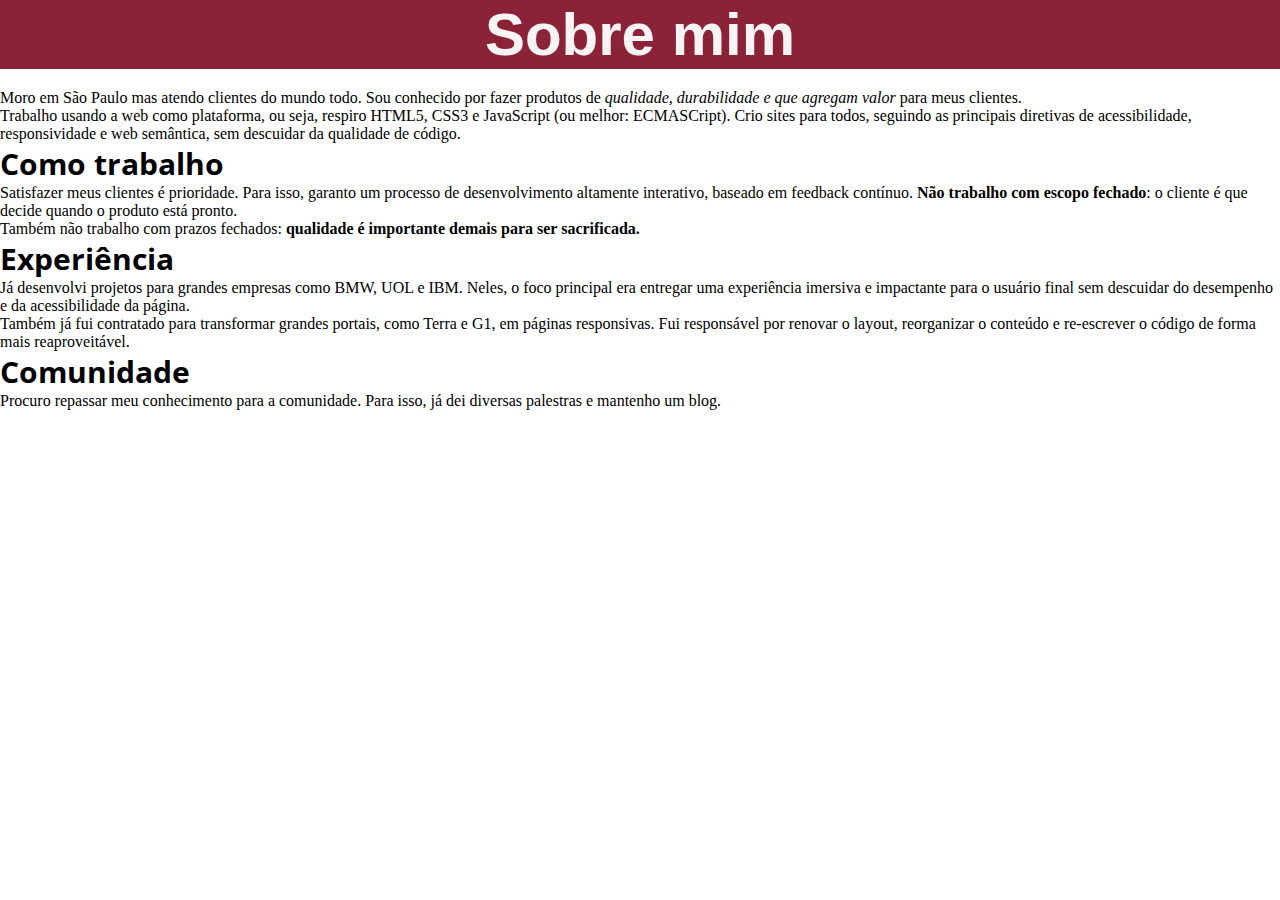
==== index.html @ a2b90e16 "porftolio e bllog" ====
<!DOCTYPE html>

<html lang="pt-br">
    <head>
        <title>Biografia - João da Silva</title>
        <meta charset="UTF-8">
        <link rel="icon" href="favicon.png">
        <link rel="stylesheet" href="index.css">
    </head>
    <body>
        <h1>Sobre mim</h1>

        <p>Moro em São Paulo mas atendo clientes do mundo todo. Sou conhecido por fazer produtos de <em>qualidade, durabilidade e que
        agregam valor</em> para meus clientes.</p>

        <p>Trabalho usando a web como plataforma, ou seja, respiro HTML5, CSS3 e JavaScript (ou melhor: ECMASCript). Crio sites
        para todos, seguindo as principais diretivas de acessibilidade, responsividade e web semântica, sem descuidar da
        qualidade de código.</p>

        <h2>Como trabalho</h2>

        <p>Satisfazer meus clientes é prioridade. Para isso, garanto um processo de desenvolvimento altamente interativo, baseado
        em feedback contínuo. <strong>Não trabalho com escopo fechado</strong>: o cliente é que decide quando o produto está pronto.</p>

        <p>Também não trabalho com prazos fechados: <strong>qualidade é importante demais para ser sacrificada.</strong></p>

        <h2>Experiência</h2>

        <p>Já desenvolvi projetos para grandes empresas como BMW, UOL e IBM. Neles, o foco principal era entregar uma experiência
        imersiva e impactante para o usuário final sem descuidar do desempenho e da acessibilidade da página.</p>

        <p>Também já fui contratado para transformar grandes portais, como Terra e G1, em páginas responsivas. Fui responsável por
        renovar o layout, reorganizar o conteúdo e re-escrever o código de forma mais reaproveitável.</p>

        <h2>Comunidade</h2>

        <p>Procuro repassar meu conhecimento para a comunidade. Para isso, já dei diversas palestras e mantenho um blog.</p>
    </body>


</html>
---- index.css ----
@import url('https://fonts.googleapis.com/css2?family=Labrada:wght@400;600&family=Montserrat:wght@600&family=Open+Sans:wght@500;600&display=swap');
* {
    margin: 0;
    padding: 0;
}

h1 {
    font-size: 60px;
    background-color: rgb(139, 35, 56);
    color: #fffffff1;
    text-align: center;
    margin-bottom: 20PX;
    font-family: Arial, Helvetica, sans-serif;
}

h2 {
    font-size: 30px;
    font-family: 'Open Sans', sans-serif;
    
}
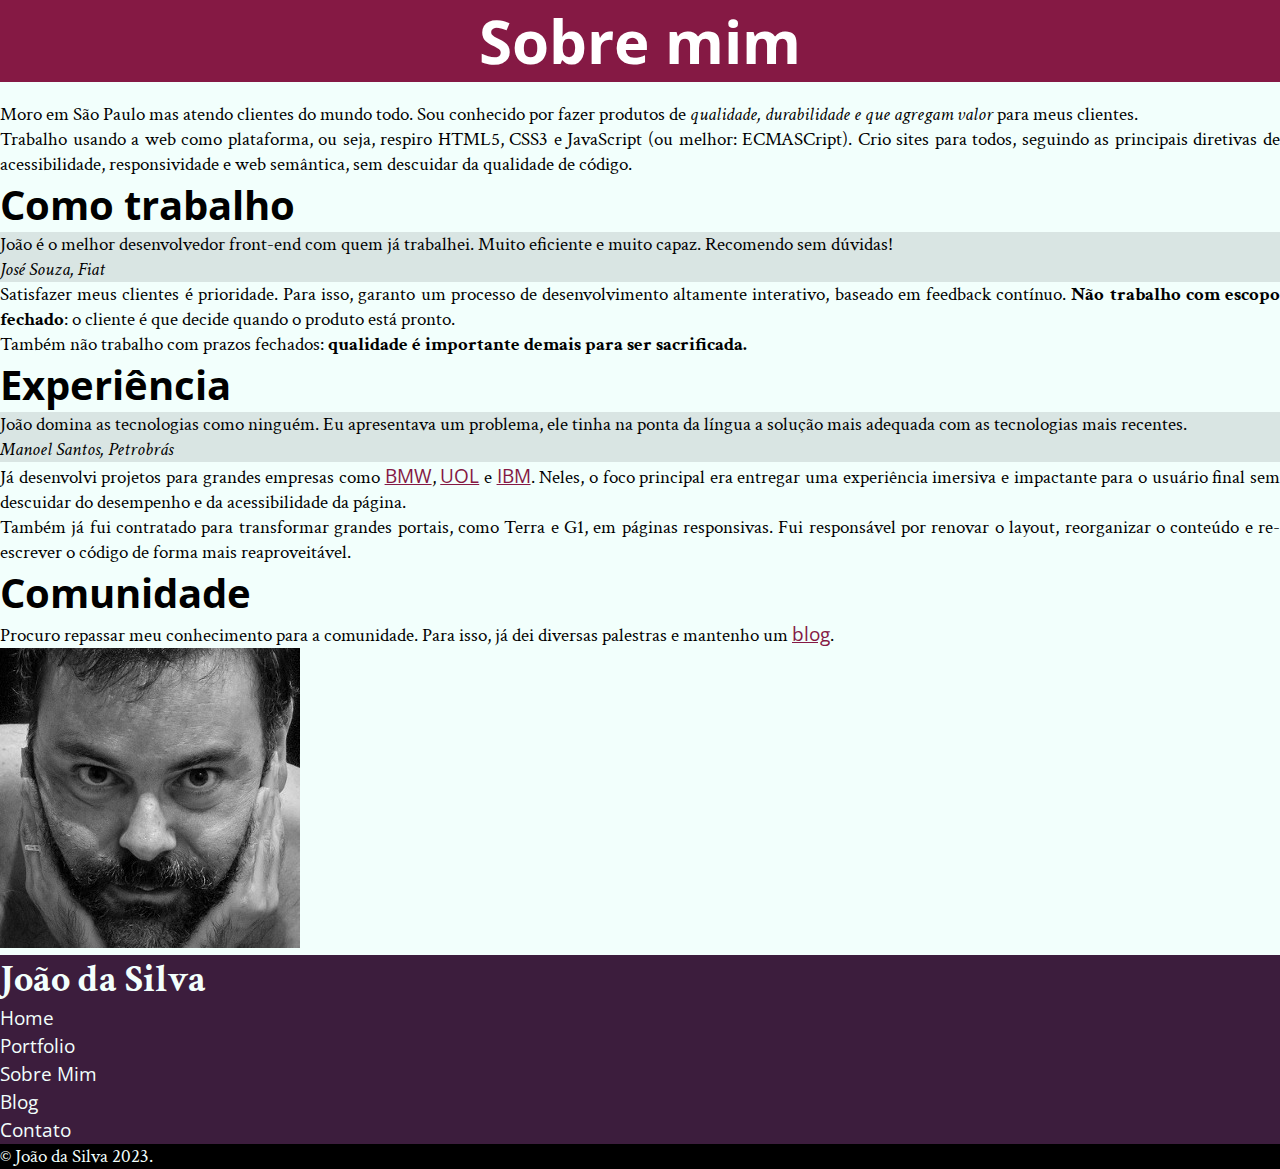
==== commit f2776659: "atualização do blog e index-bio incluindo nav, copyart, footer" ====
--- a/index.html
+++ b/index.html
@@ -8,34 +8,69 @@
         <link rel="stylesheet" href="index.css">
     </head>
     <body>
-        <h1>Sobre mim</h1>
 
-        <p>Moro em São Paulo mas atendo clientes do mundo todo. Sou conhecido por fazer produtos de <em>qualidade, durabilidade e que
-        agregam valor</em> para meus clientes.</p>
+        <main>
+            <h1>Sobre mim</h1>
 
-        <p>Trabalho usando a web como plataforma, ou seja, respiro HTML5, CSS3 e JavaScript (ou melhor: ECMASCript). Crio sites
-        para todos, seguindo as principais diretivas de acessibilidade, responsividade e web semântica, sem descuidar da
-        qualidade de código.</p>
+            <p>Moro em São Paulo mas atendo clientes do mundo todo. Sou conhecido por fazer produtos de <em>qualidade, durabilidade e que
+            agregam valor</em> para meus clientes.</p>
 
-        <h2>Como trabalho</h2>
+            <p>Trabalho usando a web como plataforma, ou seja, respiro HTML5, CSS3 e JavaScript (ou melhor: ECMASCript). Crio sites
+            para todos, seguindo as principais diretivas de acessibilidade, responsividade e web semântica, sem descuidar da
+            qualidade de código.</p>
 
-        <p>Satisfazer meus clientes é prioridade. Para isso, garanto um processo de desenvolvimento altamente interativo, baseado
-        em feedback contínuo. <strong>Não trabalho com escopo fechado</strong>: o cliente é que decide quando o produto está pronto.</p>
+            <h2>Como trabalho</h2>
 
-        <p>Também não trabalho com prazos fechados: <strong>qualidade é importante demais para ser sacrificada.</strong></p>
+            <blockquote>
+                <p>João é o melhor desenvolvedor front-end com quem já trabalhei. Muito eficiente e muito capaz. Recomendo sem dúvidas!</p>
+                <cite>José Souza, Fiat</cite>
+            </blockquote>   
+ 
+            <p>Satisfazer meus clientes é prioridade. Para isso, garanto um processo de desenvolvimento altamente interativo, baseado
+            em feedback contínuo. <strong>Não trabalho com escopo fechado</strong>: o cliente é que decide quando o produto está pronto.</p>
 
-        <h2>Experiência</h2>
+            <p>Também não trabalho com prazos fechados: <strong>qualidade é importante demais para ser sacrificada.</strong></p>
 
-        <p>Já desenvolvi projetos para grandes empresas como BMW, UOL e IBM. Neles, o foco principal era entregar uma experiência
-        imersiva e impactante para o usuário final sem descuidar do desempenho e da acessibilidade da página.</p>
+            <h2>Experiência</h2>
 
-        <p>Também já fui contratado para transformar grandes portais, como Terra e G1, em páginas responsivas. Fui responsável por
-        renovar o layout, reorganizar o conteúdo e re-escrever o código de forma mais reaproveitável.</p>
+            <blockquote>
+                <p>João domina as tecnologias como ninguém. Eu apresentava um problema, ele tinha na ponta da língua a solução mais
+                adequada com as tecnologias mais recentes.</p>
+                <cite>Manoel Santos, Petrobrás</cite>
+            </blockquote>
 
-        <h2>Comunidade</h2>
+            <p>Já desenvolvi projetos para grandes empresas como <a href="https://www.bmw.com">BMW</a>, <a href="https://www.uol.com.br">UOL</a> e <a href="https:www.ibm.com.br">IBM</a>. Neles, o foco principal era entregar uma experiência
+            imersiva e impactante para o usuário final sem descuidar do desempenho e da acessibilidade da página.</p>
 
-        <p>Procuro repassar meu conhecimento para a comunidade. Para isso, já dei diversas palestras e mantenho um blog.</p>
+            <p>Também já fui contratado para transformar grandes portais, como Terra e G1, em páginas responsivas. Fui responsável por
+            renovar o layout, reorganizar o conteúdo e re-escrever o código de forma mais reaproveitável.</p>
+
+            <h2>Comunidade</h2>
+
+            <p>Procuro repassar meu conhecimento para a comunidade. Para isso, já dei diversas palestras e mantenho um <a href="/blog.html">blog</a>.</p>
+        </main>
+
+        <img src="eu.jpg" alt="Foto preto e branca de João da Silva">
+        
+        <aside>
+            <nav>
+                <h1>João da Silva</h1>
+                <ul>
+                    <li><a href= "index.html">Home</a></li>
+                    <li><a href="portfolio.html">Portfolio</a></li>
+                    <li><a href="bio.html">Sobre Mim</a></li>
+                    <li><a href="/blog.html">Blog</a></li>
+                    <li><a href="contato.html">Contato</a></li>
+                </ul>
+            </nav>
+        </aside>
+        
+        <footer id="copy">
+            &copy; João da Silva 2023.
+        </footer>
+
     </body>
 
 
+
 </html>--- a/index.css
+++ b/index.css
@@ -1,20 +1,62 @@
 @import url('https://fonts.googleapis.com/css2?family=Labrada:wght@400;600&family=Montserrat:wght@600&family=Open+Sans:wght@500;600&display=swap');
+@import url('https://fonts.googleapis.com/css2?family=Crimson+Text:wght@600&family=Labrada:wght@400;600&family=Montserrat:wght@600&family=Open+Sans:wght@500;600&display=swap');
 * {
     margin: 0;
     padding: 0;
 }
 
-h1 {
+body {
+    background-color: #F2FFFC;
+    font-family: 'Crimson Text', serif;
+    font-size: 120%;
+}
+
+main h1 {
     font-size: 60px;
-    background-color: rgb(139, 35, 56);
-    color: #fffffff1;
+    background-color: #851944;
+    color: #FFF;
     text-align: center;
     margin-bottom: 20PX;
-    font-family: Arial, Helvetica, sans-serif;
+    font-family:'Open Sans', sans-serif;
 }
 
 h2 {
-    font-size: 30px;
+    font-size: 40px;
     font-family: 'Open Sans', sans-serif;
-    
+}
+
+main p a {
+   color:#851944;
+   font-family: 'Open Sans', sans-serif;
+}
+
+p{
+    text-align: justify;
+}
+
+blockquote {
+    background-color:#D9E5E3 ;
+}
+
+aside {
+    background-color: #3C1D3D;
+    color:#F2FFFC ;
+}
+
+li a {
+    text-decoration: none;
+    font-family: 'Open Sans',sans-serif;
+}
+
+nav a {
+    color: #F2FFFC;
+}
+
+#copy {
+    background-color: black;
+    color:#F2FFFC ;
+}
+
+article footer a {
+    background-color: #FFF;
 }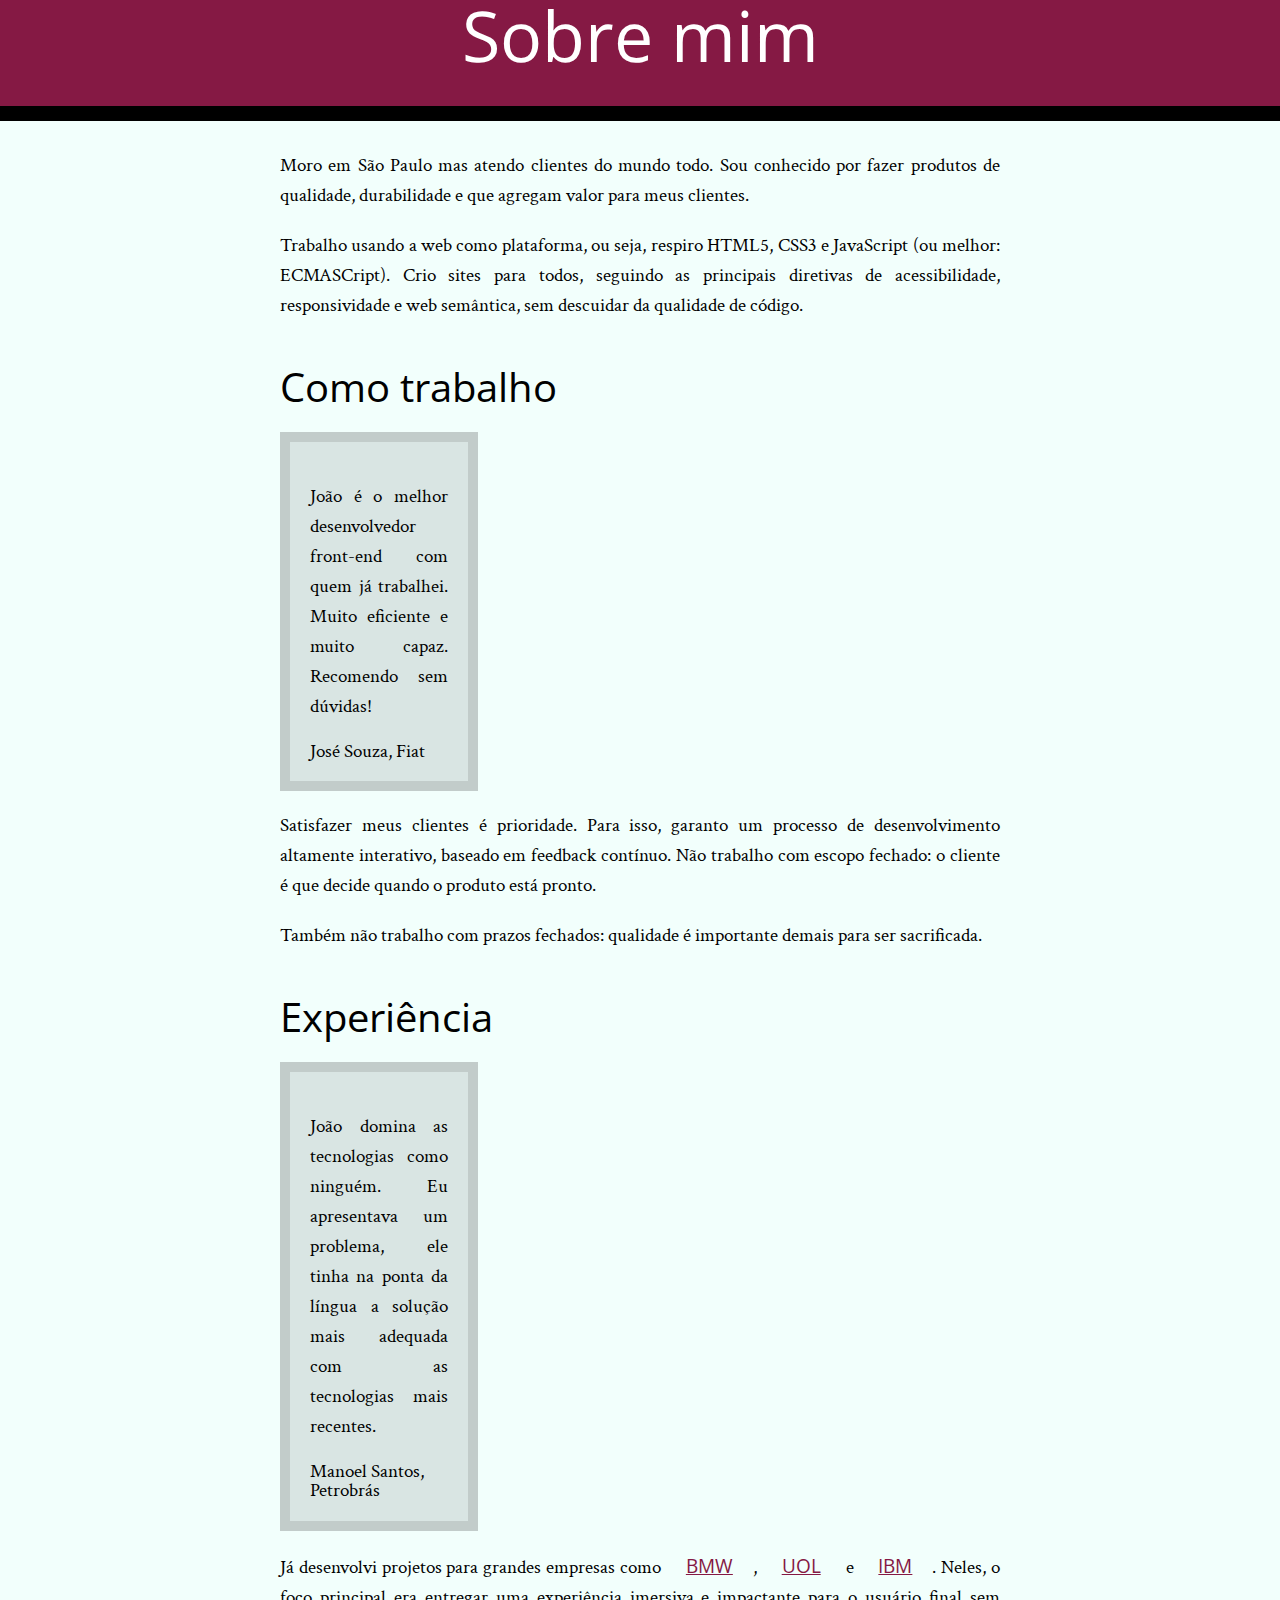
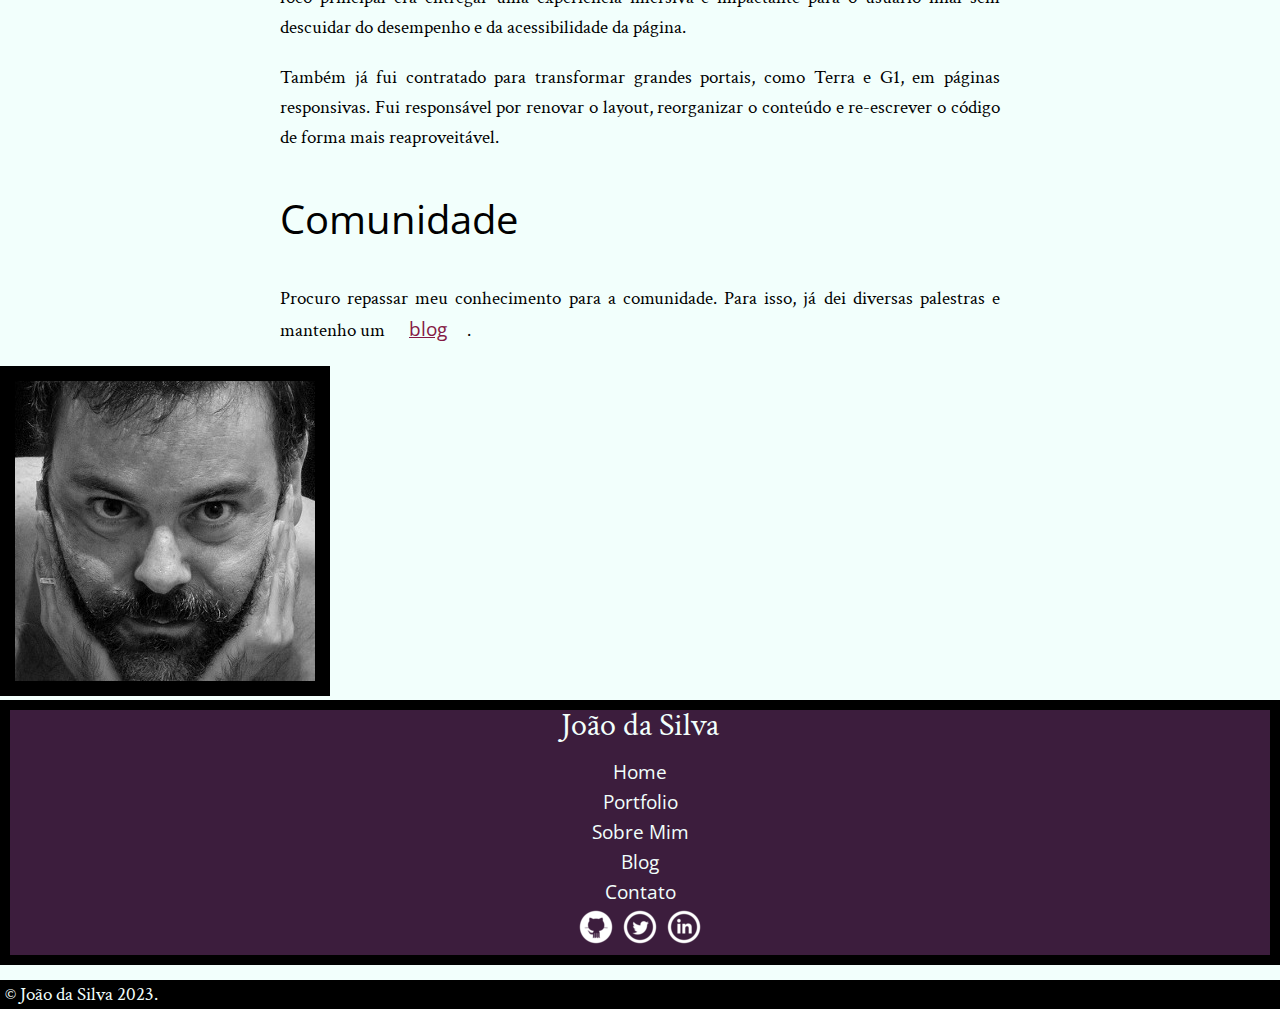
==== commit cfc217d2: "inclusao de bordas em imagens, citacoes, copyart, referenciar icones para links" ====
--- a/index.html
+++ b/index.html
@@ -5,64 +5,80 @@
         <title>Biografia - João da Silva</title>
         <meta charset="UTF-8">
         <link rel="icon" href="favicon.png">
+        <link rel="stylesheet" href="reset.css">
         <link rel="stylesheet" href="index.css">
+        
     </head>
     <body>
 
         <main>
             <h1>Sobre mim</h1>
 
-            <p>Moro em São Paulo mas atendo clientes do mundo todo. Sou conhecido por fazer produtos de <em>qualidade, durabilidade e que
-            agregam valor</em> para meus clientes.</p>
+            <div>
+                <p>Moro em São Paulo mas atendo clientes do mundo todo. Sou conhecido por fazer produtos de <em>qualidade, durabilidade e que
+                agregam valor</em> para meus clientes.</p>
+    
+                <p>Trabalho usando a web como plataforma, ou seja, respiro HTML5, CSS3 e JavaScript (ou melhor: ECMASCript). Crio sites
+                para todos, seguindo as principais diretivas de acessibilidade, responsividade e web semântica, sem descuidar da
+                qualidade de código.</p>
+    
+                <h2>Como trabalho</h2>
+    
+                <blockquote>
+                    <p>João é o melhor desenvolvedor front-end com quem já trabalhei. Muito eficiente e muito capaz. Recomendo sem dúvidas!</p>
+                    
+                    <cite>José Souza, Fiat</cite>
+                </blockquote>   
+     
+                <p>Satisfazer meus clientes é prioridade. Para isso, garanto um processo de desenvolvimento altamente interativo, baseado
+                em feedback contínuo. <strong>Não trabalho com escopo fechado</strong>: o cliente é que decide quando o produto está pronto.</p>
+    
+                <p>Também não trabalho com prazos fechados: <strong>qualidade é importante demais para ser sacrificada.</strong></p>
+    
+                <h2>Experiência</h2>
+    
+                <blockquote>
+                    <p>João domina as tecnologias como ninguém. Eu apresentava um problema, ele tinha na ponta da língua a solução mais
+                    adequada com as tecnologias mais recentes.</p>
+    
+                    <cite>Manoel Santos, Petrobrás</cite>
+                </blockquote>
+    
+                <p>Já desenvolvi projetos para grandes empresas como <a href="https://www.bmw.com">BMW</a>, <a href="https://www.uol.com.br">UOL</a> e <a href="https:www.ibm.com.br">IBM</a>. Neles, o foco principal era entregar uma experiência
+                imersiva e impactante para o usuário final sem descuidar do desempenho e da acessibilidade da página.</p>
+    
+                <p>Também já fui contratado para transformar grandes portais, como Terra e G1, em páginas responsivas. Fui responsável por
+                renovar o layout, reorganizar o conteúdo e re-escrever o código de forma mais reaproveitável.</p>
+    
+                <h2>Comunidade</h2>
+    
+                <p>Procuro repassar meu conhecimento para a comunidade. Para isso, já dei diversas palestras e mantenho um <a href="/blog.html">blog</a>.</p>
+           
+            </div>
 
-            <p>Trabalho usando a web como plataforma, ou seja, respiro HTML5, CSS3 e JavaScript (ou melhor: ECMASCript). Crio sites
-            para todos, seguindo as principais diretivas de acessibilidade, responsividade e web semântica, sem descuidar da
-            qualidade de código.</p>
+            </main>
 
-            <h2>Como trabalho</h2>
-
-            <blockquote>
-                <p>João é o melhor desenvolvedor front-end com quem já trabalhei. Muito eficiente e muito capaz. Recomendo sem dúvidas!</p>
-                <cite>José Souza, Fiat</cite>
-            </blockquote>   
- 
-            <p>Satisfazer meus clientes é prioridade. Para isso, garanto um processo de desenvolvimento altamente interativo, baseado
-            em feedback contínuo. <strong>Não trabalho com escopo fechado</strong>: o cliente é que decide quando o produto está pronto.</p>
-
-            <p>Também não trabalho com prazos fechados: <strong>qualidade é importante demais para ser sacrificada.</strong></p>
-
-            <h2>Experiência</h2>
-
-            <blockquote>
-                <p>João domina as tecnologias como ninguém. Eu apresentava um problema, ele tinha na ponta da língua a solução mais
-                adequada com as tecnologias mais recentes.</p>
-                <cite>Manoel Santos, Petrobrás</cite>
-            </blockquote>
-
-            <p>Já desenvolvi projetos para grandes empresas como <a href="https://www.bmw.com">BMW</a>, <a href="https://www.uol.com.br">UOL</a> e <a href="https:www.ibm.com.br">IBM</a>. Neles, o foco principal era entregar uma experiência
-            imersiva e impactante para o usuário final sem descuidar do desempenho e da acessibilidade da página.</p>
-
-            <p>Também já fui contratado para transformar grandes portais, como Terra e G1, em páginas responsivas. Fui responsável por
-            renovar o layout, reorganizar o conteúdo e re-escrever o código de forma mais reaproveitável.</p>
-
-            <h2>Comunidade</h2>
-
-            <p>Procuro repassar meu conhecimento para a comunidade. Para isso, já dei diversas palestras e mantenho um <a href="/blog.html">blog</a>.</p>
-        </main>
-
-        <img src="eu.jpg" alt="Foto preto e branca de João da Silva">
+        <img id="eu" src="eu.jpg" alt="Foto preto e branca de João da Silva">
         
         <aside>
-            <nav>
-                <h1>João da Silva</h1>
-                <ul>
-                    <li><a href= "index.html">Home</a></li>
-                    <li><a href="portfolio.html">Portfolio</a></li>
-                    <li><a href="bio.html">Sobre Mim</a></li>
-                    <li><a href="/blog.html">Blog</a></li>
-                    <li><a href="contato.html">Contato</a></li>
+            <div>
+                <nav>
+                    <h1>João da Silva</h1>
+                    <ul>
+                        <li><a href= "index.html">Home</a></li>
+                        <li><a href="portfolio.html">Portfolio</a></li>
+                        <li><a href="bio.html">Sobre Mim</a></li>
+                        <li><a href="/blog.html">Blog</a></li>
+                        <li><a href="contato.html">Contato</a></li>
+                    </ul>
+                </nav>
+                <ul id="inline">
+                   <li><a href="https://www.github.com/joaodasilva"><img src="github.png" alt="github"></a></li>
+                   <li><a href="https://www.twiter.com/joaodasilva"><img src="twitter.png" alt="twiter"></a></li>
+                   <li><a href="https://www.linkedim.com/joaodasilva"><img src="linkedin.png" alt="linkedim"></a></li>
+
                 </ul>
-            </nav>
+            </div>
         </aside>
         
         <footer id="copy">
--- a/index.css
+++ b/index.css
@@ -12,51 +12,92 @@
 }
 
 main h1 {
-    font-size: 60px;
+    font-size: 70px;
     background-color: #851944;
     color: #FFF;
     text-align: center;
-    margin-bottom: 20PX;
+    margin-bottom: 30PX;
     font-family:'Open Sans', sans-serif;
+    border-bottom: 15px solid black;
+    height: 106px;
+}
+
+h1 {
+    font-size: 32px;
+    height: 47px;
 }
 
 h2 {
     font-size: 40px;
     font-family: 'Open Sans', sans-serif;
+    line-height: 91px;
 }
 
 main p a {
    color:#851944;
    font-family: 'Open Sans', sans-serif;
+   padding: 20px;
+  
+   
+}
+div {
+    width: 720px;
+    margin-left: auto;
+    margin-right: auto;
 }
 
 p{
     text-align: justify;
+    line-height: 30px;
+    margin: 20px 0;
 }
 
 blockquote {
     background-color:#D9E5E3 ;
+    padding:20px;
+    border: 10px solid #C2CCCA;
+    border-bottom-color: #C2CCCA;
+    border-right-color: #C2CCCA;
+    width:198px;
+    box-sizing: border-box;
+    
 }
 
 aside {
     background-color: #3C1D3D;
     color:#F2FFFC ;
+    list-style-type: none;
+    text-align: center;
+    border: 10px solid black;
 }
 
 li a {
     text-decoration: none;
     font-family: 'Open Sans',sans-serif;
+    line-height: 30px;
 }
 
 nav a {
     color: #F2FFFC;
+    ;
+   
 }
 
 #copy {
     background-color: black;
     color:#F2FFFC ;
+    margin-top: 15px;
+    padding: 5px;
 }
 
 article footer a {
     background-color: #FFF;
+}
+
+#eu {
+    border: 15px solid black;
+}
+
+#inline li {
+    display: inline-block;
 }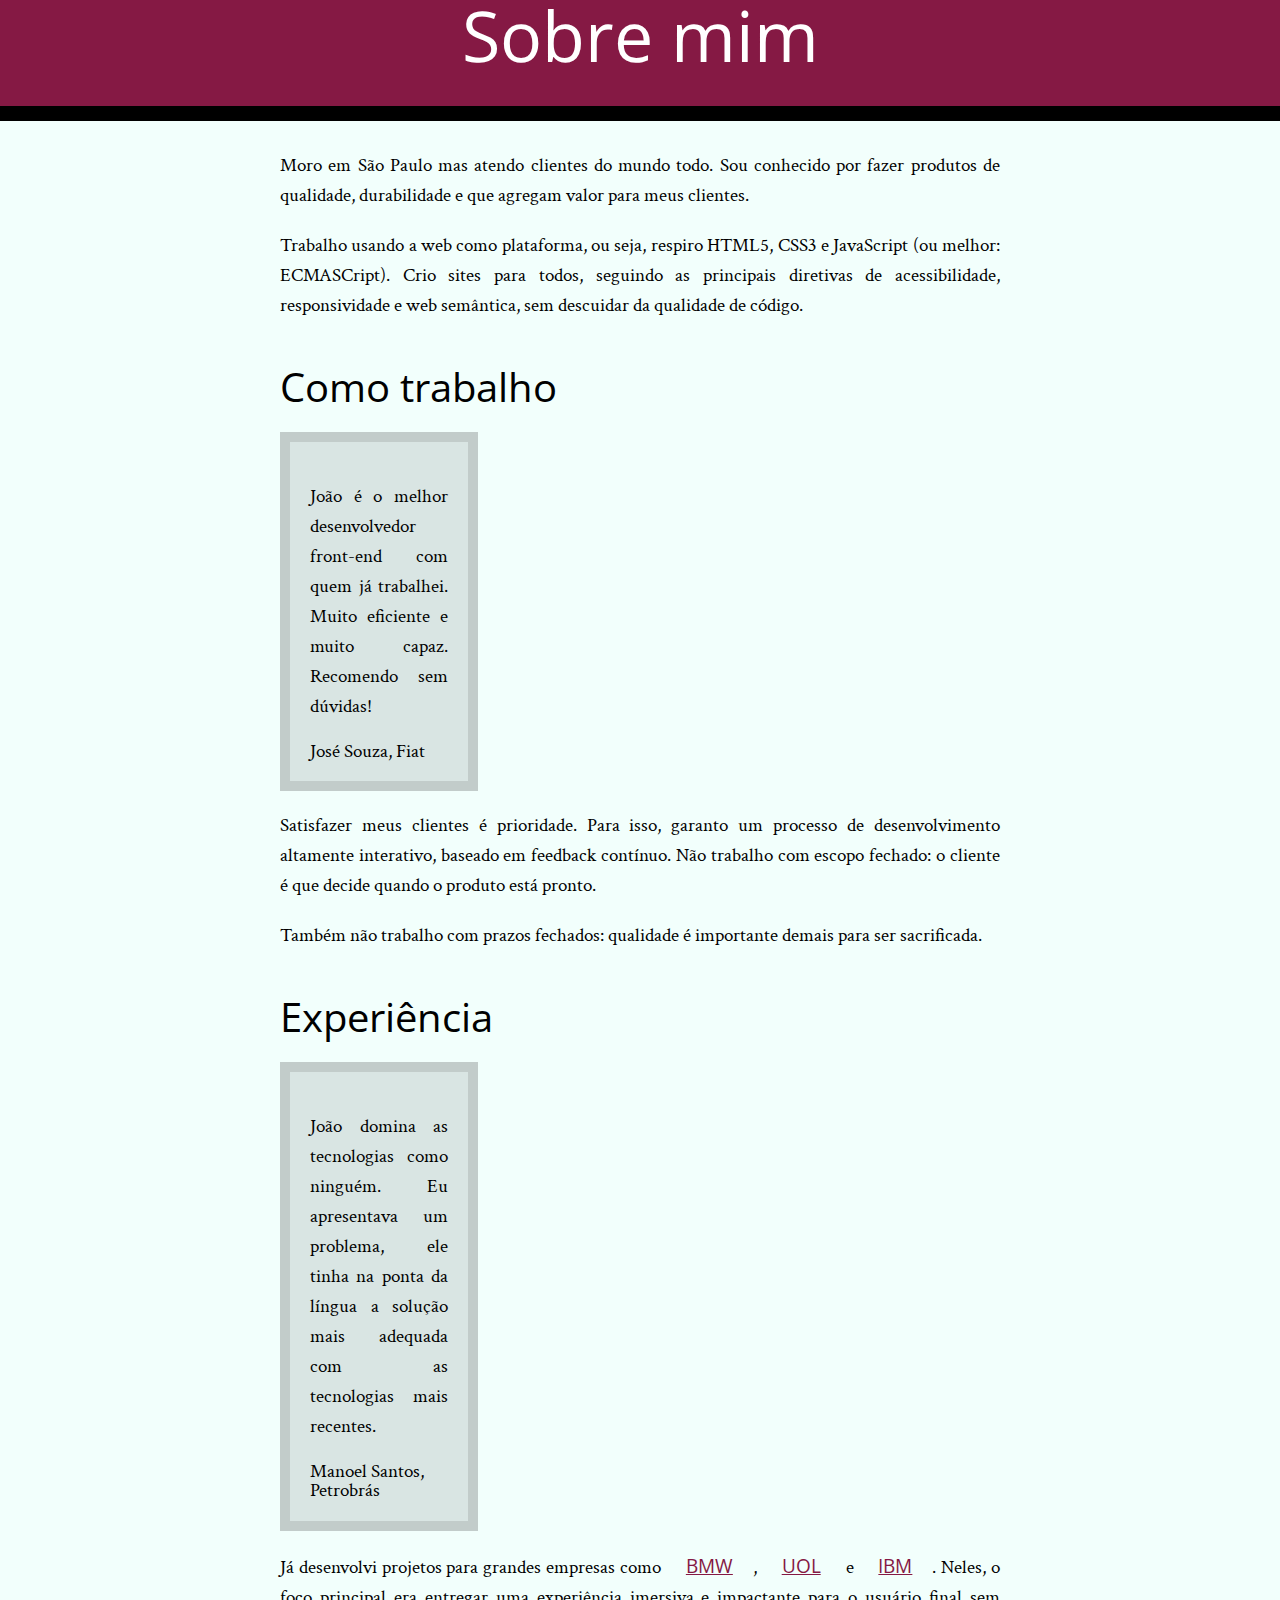
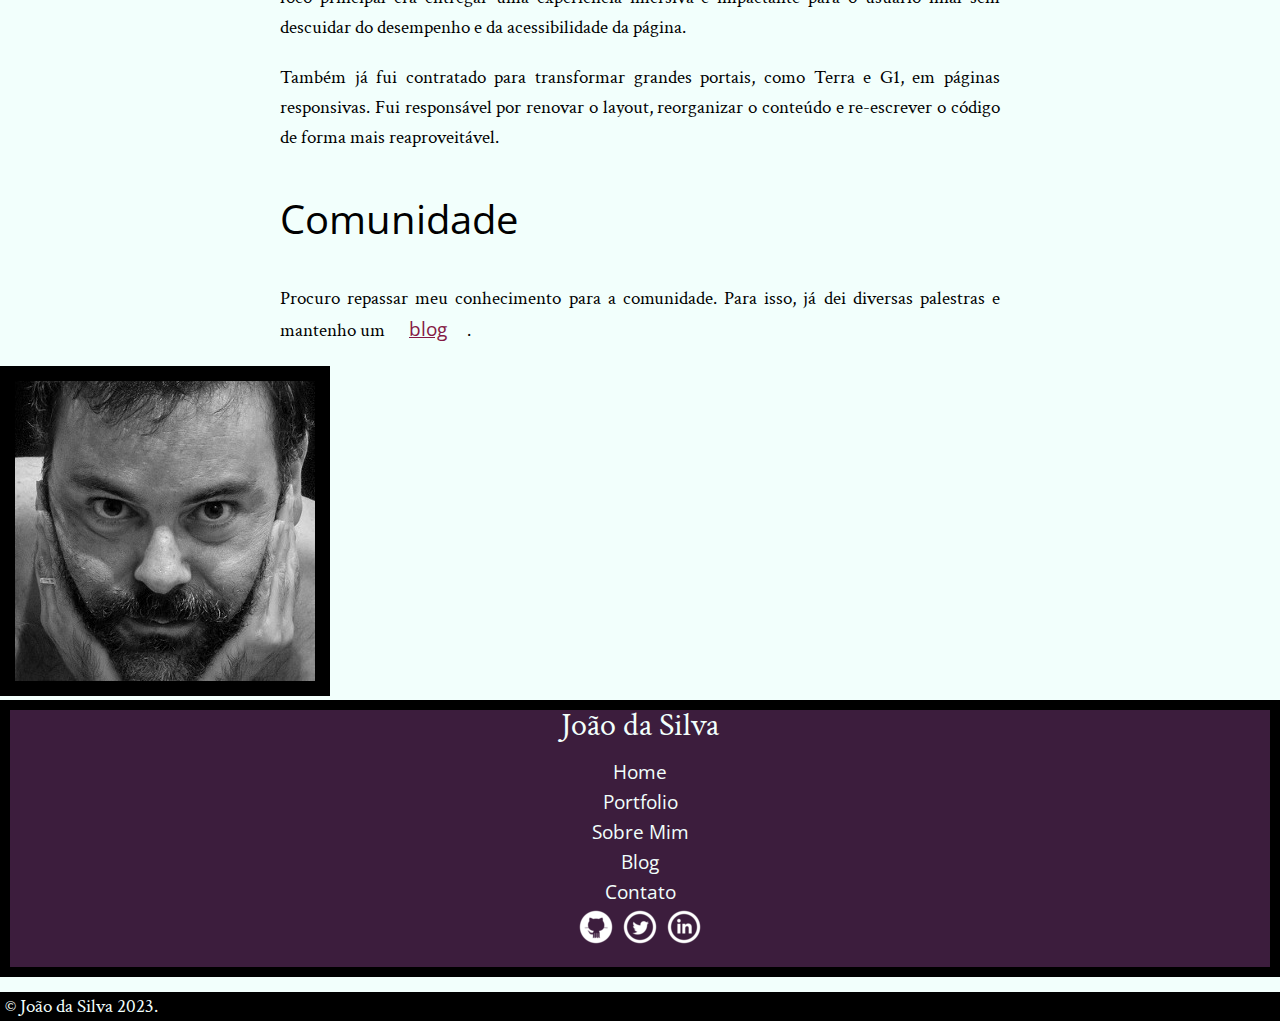
==== commit 0b0a96af: "Mudanças" ====
--- a/index.html
+++ b/index.html
@@ -10,7 +10,6 @@
         
     </head>
     <body>
-
         <main>
             <h1>Sobre mim</h1>
 
@@ -72,7 +71,7 @@
                         <li><a href="contato.html">Contato</a></li>
                     </ul>
                 </nav>
-                <ul id="inline">
+                <ul class="inline">
                    <li><a href="https://www.github.com/joaodasilva"><img src="github.png" alt="github"></a></li>
                    <li><a href="https://www.twiter.com/joaodasilva"><img src="twitter.png" alt="twiter"></a></li>
                    <li><a href="https://www.linkedim.com/joaodasilva"><img src="linkedin.png" alt="linkedim"></a></li>
--- a/index.css
+++ b/index.css
@@ -1,5 +1,6 @@
 @import url('https://fonts.googleapis.com/css2?family=Labrada:wght@400;600&family=Montserrat:wght@600&family=Open+Sans:wght@500;600&display=swap');
-@import url('https://fonts.googleapis.com/css2?family=Crimson+Text:wght@600&family=Labrada:wght@400;600&family=Montserrat:wght@600&family=Open+Sans:wght@500;600&display=swap');
+@import url('https://fonts.googleapis.com/css2?family=Crimson+Text:ital,wght@0,400;0,600;1,400;1,600&family=Labrada:wght@400;600&family=Montserrat:wght@600&family=Open+Sans:wght@500;600&display=swap');
+
 * {
     margin: 0;
     padding: 0;
@@ -46,7 +47,7 @@
     margin-right: auto;
 }
 
-p{
+p {
     text-align: justify;
     line-height: 30px;
     margin: 20px 0;
@@ -79,8 +80,7 @@
 
 nav a {
     color: #F2FFFC;
-    ;
-   
+     
 }
 
 #copy {
@@ -98,6 +98,16 @@
     border: 15px solid black;
 }
 
-#inline li {
+.inline li {
     display: inline-block;
-}+    height: 60px;
+}
+
+.leia {
+    font-size: 20px;
+    background-color: #E6E7E8;
+    text-align:center;
+    display: block;
+    padding: 8px;
+    margin: 16px;
+}
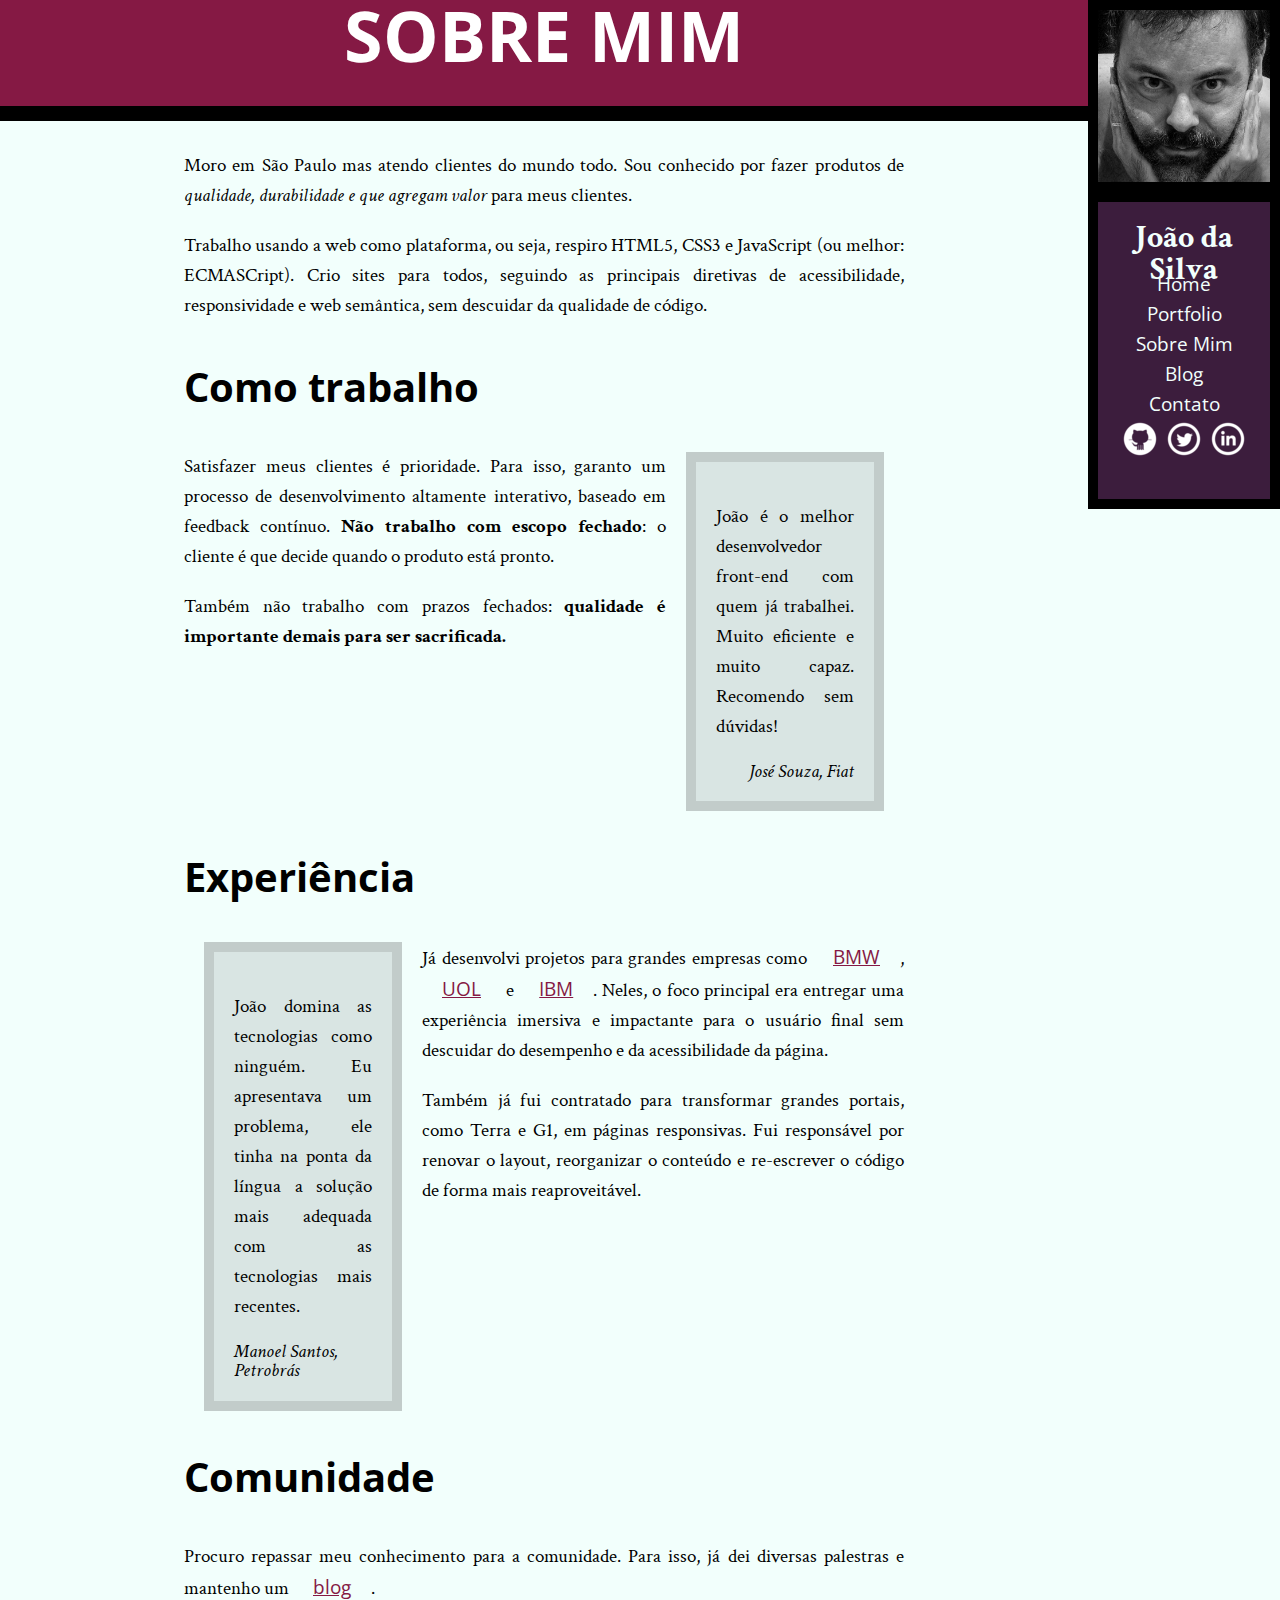
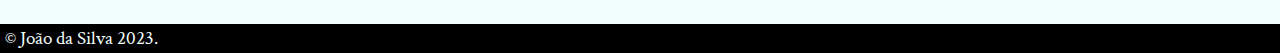
==== commit 300fd042: "float, clear" ====
--- a/index.html
+++ b/index.html
@@ -23,7 +23,7 @@
     
                 <h2>Como trabalho</h2>
     
-                <blockquote>
+                <blockquote class="fiat">
                     <p>João é o melhor desenvolvedor front-end com quem já trabalhei. Muito eficiente e muito capaz. Recomendo sem dúvidas!</p>
                     
                     <cite>José Souza, Fiat</cite>
@@ -36,7 +36,7 @@
     
                 <h2>Experiência</h2>
     
-                <blockquote>
+                <blockquote class="petrobras">
                     <p>João domina as tecnologias como ninguém. Eu apresentava um problema, ele tinha na ponta da língua a solução mais
                     adequada com as tecnologias mais recentes.</p>
     
--- a/index.css
+++ b/index.css
@@ -21,6 +21,7 @@
     font-family:'Open Sans', sans-serif;
     border-bottom: 15px solid black;
     height: 106px;
+    text-transform: uppercase;
 }
 
 h1 {
@@ -32,6 +33,7 @@
     font-size: 40px;
     font-family: 'Open Sans', sans-serif;
     line-height: 91px;
+    clear: both;
 }
 
 main p a {
@@ -41,7 +43,7 @@
   
    
 }
-div {
+main div {
     width: 720px;
     margin-left: auto;
     margin-right: auto;
@@ -51,6 +53,7 @@
     text-align: justify;
     line-height: 30px;
     margin: 20px 0;
+
 }
 
 blockquote {
@@ -62,6 +65,7 @@
     width:198px;
     box-sizing: border-box;
     
+    
 }
 
 aside {
@@ -70,6 +74,11 @@
     list-style-type: none;
     text-align: center;
     border: 10px solid black;
+    padding: 20px;
+    float: right;
+    clear: right;
+    width: 15%;
+    box-sizing: border-box;
 }
 
 li a {
@@ -86,8 +95,9 @@
 #copy {
     background-color: black;
     color:#F2FFFC ;
-    margin-top: 15px;
+    margin-top: 10px;
     padding: 5px;
+    clear: both;
 }
 
 article footer a {
@@ -95,7 +105,10 @@
 }
 
 #eu {
-    border: 15px solid black;
+    border: 10px solid black;
+    float: right;
+    width: 15%;
+    box-sizing: border-box;
 }
 
 .inline li {
@@ -111,3 +124,25 @@
     padding: 8px;
     margin: 16px;
 }
+
+.fiat {
+    float: right;
+    margin: 20px;
+}
+
+.petrobras {
+    float: left;
+    margin: 20px;
+}
+
+main {
+    float: left;
+    width: 85%;
+}
+
+cite {
+    font-style: italic;
+    float: right;
+}
+
+
